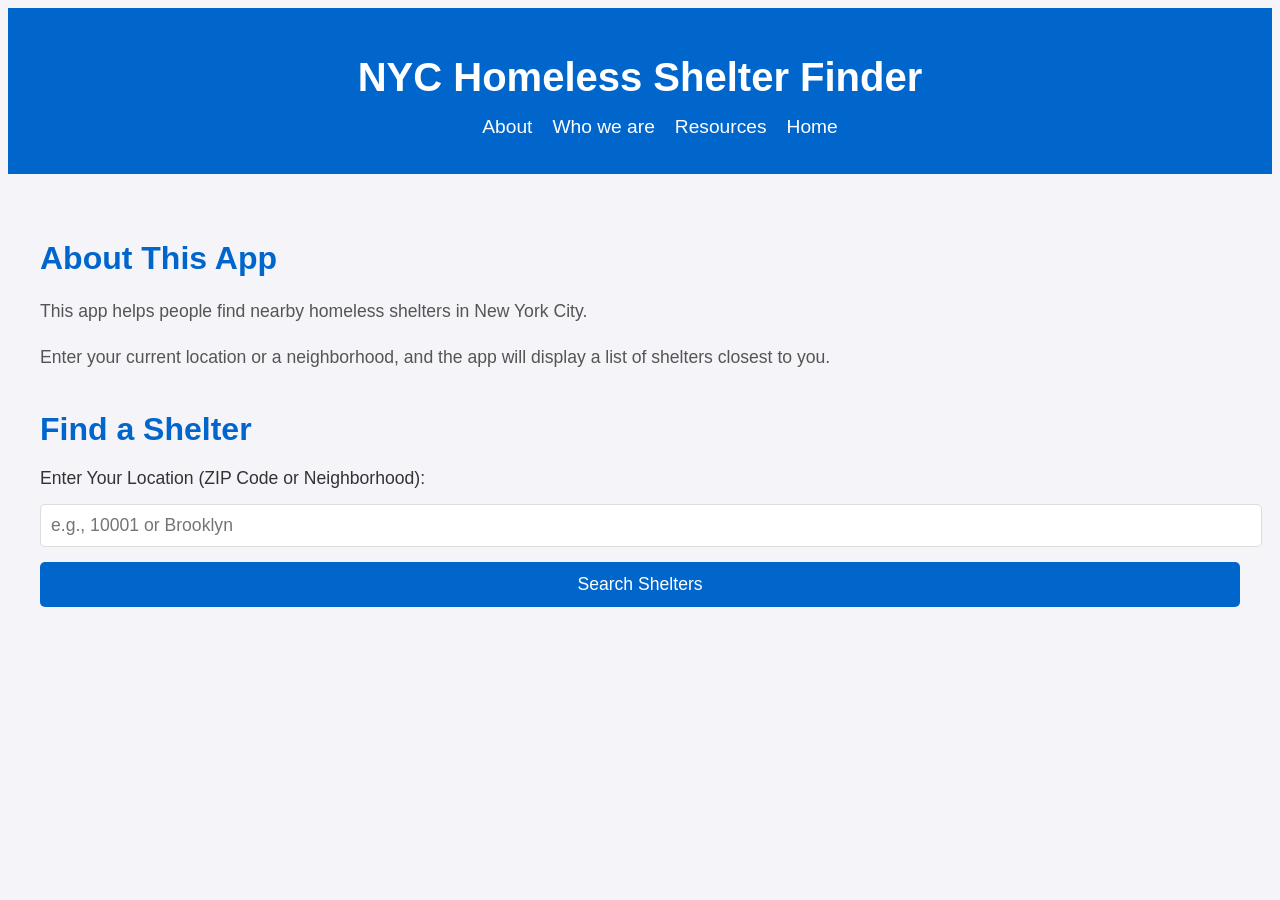
==== index.html @ ac1ae0fd "a" ====
<!DOCTYPE html>
<html lang="en">

<head>
 
  <link rel="stylesheet" href="style.css" />
<body>

    <!-- Header Section -->
    <header>
        <div class="logo">
            <h1>NYC Homeless Shelter Finder</h1>
        </div>
        <nav class="navbar">
        <ul>
       <li><a href="About.html">About</a></li>
        <li><a href="Org.html">Who we are</a></li>
        <li><a href="Resources.html">Resources</a></li>
        <li><a href="index.html">Home</a></li>
        </ul> 
        </nav>
    </header>

    <main>
        <section id="about">
            <h2>About This App</h2>
            <p>This app helps people find nearby homeless shelters in New York City.</p>
            <p>Enter your current location or a neighborhood, and the app will display a list of shelters closest to you.</p>
        </section>

        <section id="search">
            <h2>Find a Shelter</h2>
            <form id="shelter-form">
                <label for="location">Enter Your Location (ZIP Code or Neighborhood):</label>
                <input type="text" id="location" placeholder="e.g., 10001 or Brooklyn" required>

                <button type="submit">Search Shelters</button>
            </form>

<script src="script.js" ></script>

</body>

</html>
---- style.css ----
{
    margin: 0;
    padding: 0;
    box-sizing: border-box;
}

body {
    font-family: 'Arial', sans-serif;
    background-color: #f4f4f9;
    color: #333;
}

/* Header Section */
header {
    background-color: #0066cc;
    color: white;
    padding: 20px 0;
    text-align: center;
}

header .logo h1 {
    font-size: 2.5rem;
    margin-bottom: 10px;
}

header nav ul {
    list-style-type: none;
    display: flex;
    justify-content: center;
    gap: 20px;
}

header nav ul li {
    display: inline-block;
}

header nav ul li a {
    color: white;
    text-decoration: none;
    font-size: 1.2rem;
    transition: color 0.3s ease;
}

header nav ul li a:hover {
    color: #ffcc00;
}

/* Main Content Sections */
main {
    max-width: 1200px;
    margin: 0 auto;
    padding: 40px 20px;
}

section {
    margin-bottom: 40px;
}

h2 {
    font-size: 2rem;
    color: #0066cc;
    margin-bottom: 20px;
}

h3 {
    font-size: 1.5rem;
    margin-bottom: 10px;
}

/* About Section */
#about p {
    font-size: 1.1rem;
    line-height: 1.6;
    color: #555;
}

/* Search Section */
#search form {
    display: flex;
    flex-direction: column;
    gap: 15px;
}

#search form label {
    font-size: 1.1rem;
}

#search form input {
    padding: 10px;
    font-size: 1.1rem;
    border: 1px solid #ddd;
    border-radius: 5px;
    width: 100%;
}

#search form button {
    background-color: #0066cc;
    color: white;
    padding: 12px 20px;
    font-size: 1.1rem;
    border: none;
    border-radius: 5px;
    cursor: pointer;
    transition: background-color 0.3s ease;
}

#search form button:hover {
    background-color: #005bb5;
}

#shelter-list ul {
    list-style-type: none;
    margin-top: 20px;
    padding: 0;
}

#shelter-list ul li {
    padding: 10px;
    background-color: #fff;
    border-radius: 5px;
    border: 1px solid #ddd;
    margin-bottom: 10px;
}

#shelter-list ul li a {
    text-decoration: none;
    color: #0066cc;
    font-weight: bold;
}

#shelter-list ul li a:hover {
    color: #ffcc00;
}

/* Resources Section */
#resources ul {
    list-style-type: none;
    padding: 0;
}

#resources ul li {
    margin-bottom: 10px;
}

#resources ul li a {
    color: #0066cc;
    font-size: 1.1rem;
    text-decoration: none;
    transition: color 0.3s ease;
}

#resources ul li a:hover {
    color: #ffcc00;
}

/* Footer */
footer {
    background-color: #333;
    color: white;
    text-align: center;
    padding: 20px;
    margin-top: 40px;
}

footer p {
    font-size: 1rem;
}

/* Responsive Design */
@media screen and (max-width: 768px) {
    header nav ul {
        flex-direction: column;
        gap: 10px;
    }

    #search form {
        flex-direction: column;
    }

    #search form button {
        width: 100%;
    }
}
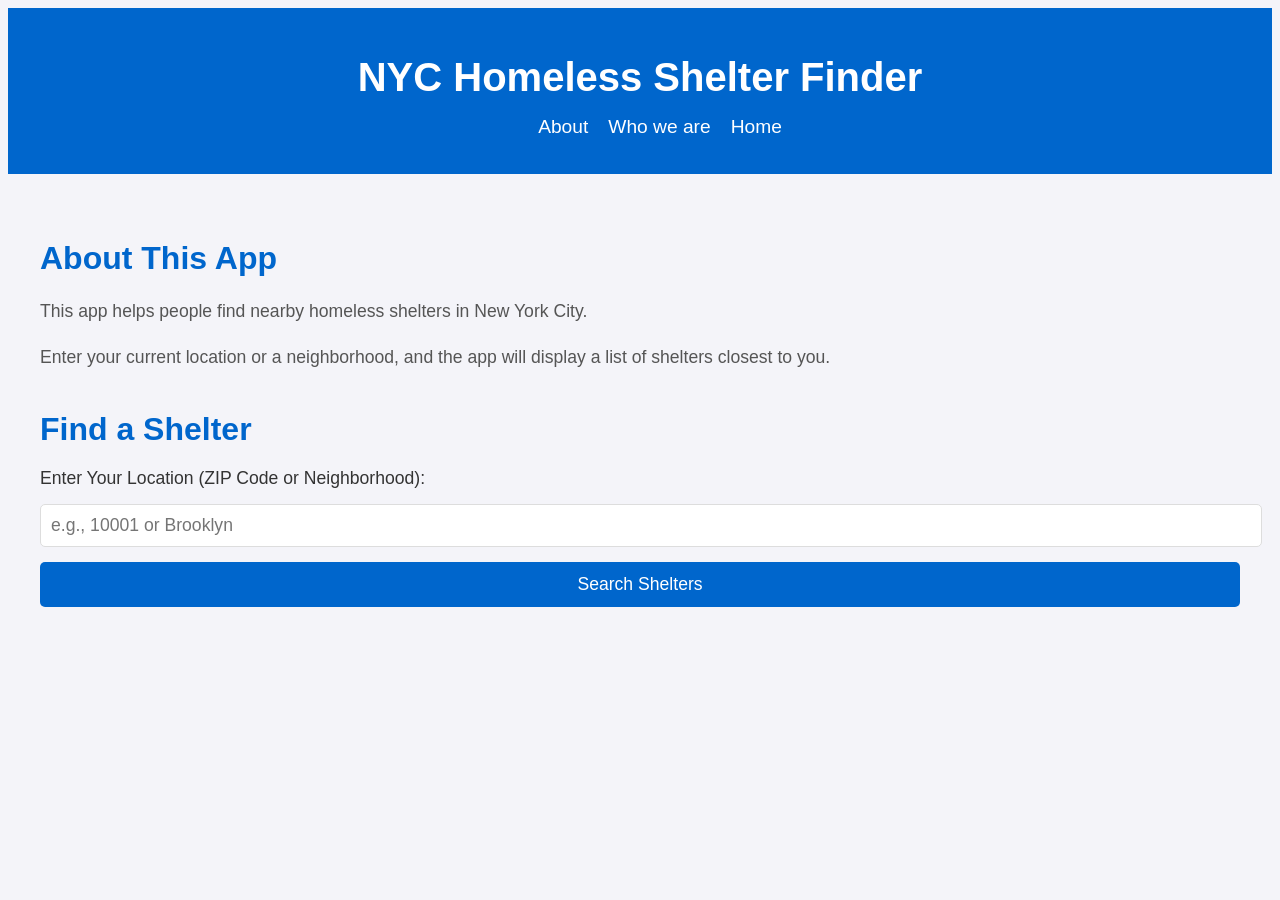
==== commit eb577fb1: "a" ====
--- a/index.html
+++ b/index.html
@@ -15,7 +15,6 @@
         <ul>
        <li><a href="About.html">About</a></li>
         <li><a href="Org.html">Who we are</a></li>
-        <li><a href="Resources.html">Resources</a></li>
         <li><a href="index.html">Home</a></li>
         </ul> 
         </nav>
@@ -25,7 +24,7 @@
         <section id="about">
             <h2>About This App</h2>
             <p>This app helps people find nearby homeless shelters in New York City.</p>
-            <p>Enter your current location or a neighborhood, and the app will display a list of shelters closest to you.</p>
+            <p>Enter your current location or a neighborhood, and the app will display a list of shelters closest to you. </p>
         </section>
 
         <section id="search">
--- a/style.css
+++ b/style.css
@@ -67,14 +67,14 @@
     margin-bottom: 10px;
 }
 
-/* About Section */
+
 #about p {
     font-size: 1.1rem;
     line-height: 1.6;
     color: #555;
 }
 
-/* Search Section */
+
 #search form {
     display: flex;
     flex-direction: column;
@@ -132,7 +132,7 @@
     color: #ffcc00;
 }
 
-/* Resources Section */
+
 #resources ul {
     list-style-type: none;
     padding: 0;
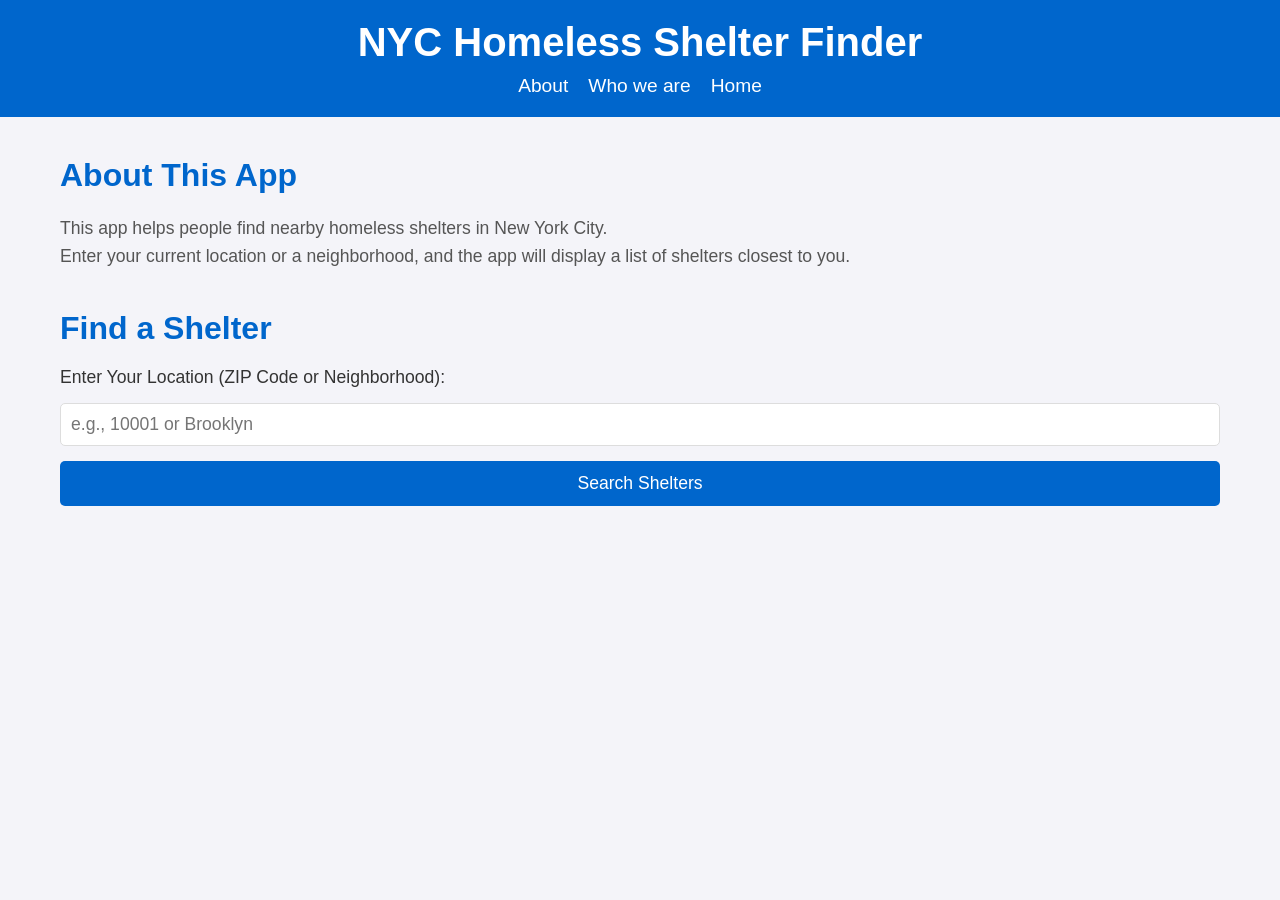
==== commit bb072f7f: "update" ====
--- a/index.html
+++ b/index.html
@@ -2,7 +2,7 @@
 <html lang="en">
 
 <head>
- 
+ <meta charset="UTF-8">
   <link rel="stylesheet" href="style.css" />
 <body>
 
@@ -34,8 +34,21 @@
                 <input type="text" id="location" placeholder="e.g., 10001 or Brooklyn" required>
 
                 <button type="submit">Search Shelters</button>
+
+                
             </form>
+            
+    <meta name="viewport" content="width=device-width, initial-scale=1.0">
+    <title>MapBox I: Display A Map</title>
+    <link href="https://api.mapbox.com/mapbox-gl-js/v3.9.4/mapbox-gl.css" rel="stylesheet">
+    <script src="https://api.mapbox.com/mapbox-gl-js/v3.9.4/mapbox-gl.js"></script>
+    <link href="src/css/style.css" rel="stylesheet" type="text/css" />
 
+    
+    <main id="map"></main>
+
+
+<script src="env.js"></script>
 <script src="script.js" ></script>
 
 </body>
--- a/style.css
+++ b/style.css
@@ -1,21 +1,23 @@
- {
+ * {
     margin: 0;
     padding: 0;
     box-sizing: border-box;
 }
 
 body {
-    font-family: 'Arial', sans-serif;
+    font-family: Arial, sans-serif;
     background-color: #f4f4f9;
     color: #333;
 }
 
-/* Header Section */
+/* =========================
+   Header
+========================= */
 header {
     background-color: #0066cc;
-    color: white;
+    color: #fff;
+    text-align: center;
     padding: 20px 0;
-    text-align: center;
 }
 
 header .logo h1 {
@@ -23,29 +25,32 @@
     margin-bottom: 10px;
 }
 
+/* Navigation */
 header nav ul {
-    list-style-type: none;
+    list-style: none;
     display: flex;
     justify-content: center;
     gap: 20px;
 }
 
-header nav ul li {
+header nav li {
     display: inline-block;
 }
 
-header nav ul li a {
-    color: white;
+header nav a {
+    color: #fff;
     text-decoration: none;
     font-size: 1.2rem;
     transition: color 0.3s ease;
 }
 
-header nav ul li a:hover {
+header nav a:hover {
     color: #ffcc00;
 }
 
-/* Main Content Sections */
+/* =========================
+   Layout
+========================= */
 main {
     max-width: 1200px;
     margin: 0 auto;
@@ -56,6 +61,9 @@
     margin-bottom: 40px;
 }
 
+/* =========================
+   Typography
+========================= */
 h2 {
     font-size: 2rem;
     color: #0066cc;
@@ -67,96 +75,101 @@
     margin-bottom: 10px;
 }
 
-
 #about p {
     font-size: 1.1rem;
     line-height: 1.6;
     color: #555;
 }
 
-
+/* =========================
+   Form (Search)
+========================= */
 #search form {
     display: flex;
     flex-direction: column;
     gap: 15px;
 }
 
-#search form label {
+#search label {
     font-size: 1.1rem;
 }
 
-#search form input {
+#search input {
+    width: 100%;
     padding: 10px;
     font-size: 1.1rem;
     border: 1px solid #ddd;
     border-radius: 5px;
-    width: 100%;
 }
 
-#search form button {
-    background-color: #0066cc;
-    color: white;
+#search button {
     padding: 12px 20px;
     font-size: 1.1rem;
+    background-color: #0066cc;
+    color: #fff;
     border: none;
     border-radius: 5px;
     cursor: pointer;
     transition: background-color 0.3s ease;
 }
 
-#search form button:hover {
+#search button:hover {
     background-color: #005bb5;
 }
 
-#shelter-list ul {
-    list-style-type: none;
-    margin-top: 20px;
+/* =========================
+   Lists (Shelters & Resources)
+========================= */
+ul {
+    list-style: none;
     padding: 0;
 }
 
-#shelter-list ul li {
+/* Shelter List */
+#shelter-list ul {
+    margin-top: 20px;
+}
+
+#shelter-list li {
+    margin-bottom: 10px;
     padding: 10px;
     background-color: #fff;
+    border: 1px solid #ddd;
     border-radius: 5px;
-    border: 1px solid #ddd;
+}
+
+#shelter-list a {
+    color: #0066cc;
+    font-weight: bold;
+    text-decoration: none;
+}
+
+#shelter-list a:hover {
+    color: #ffcc00;
+}
+
+/* Resources */
+#resources li {
     margin-bottom: 10px;
 }
 
-#shelter-list ul li a {
-    text-decoration: none;
-    color: #0066cc;
-    font-weight: bold;
-}
-
-#shelter-list ul li a:hover {
-    color: #ffcc00;
-}
-
-
-#resources ul {
-    list-style-type: none;
-    padding: 0;
-}
-
-#resources ul li {
-    margin-bottom: 10px;
-}
-
-#resources ul li a {
+#resources a {
     color: #0066cc;
     font-size: 1.1rem;
     text-decoration: none;
     transition: color 0.3s ease;
 }
 
-#resources ul li a:hover {
+#resources a:hover {
     color: #ffcc00;
 }
 
-/* Footer */
+/* =========================
+   Footer
+========================= */
 footer {
     background-color: #333;
-    color: white;
+    color: #fff;
     text-align: center;
     padding: 20px;
     margin-top: 40px;
@@ -166,18 +179,16 @@
     font-size: 1rem;
 }
 
-/* Responsive Design */
-@media screen and (max-width: 768px) {
+/* =========================
+   Responsive
+========================= */
+@media (max-width: 768px) {
     header nav ul {
         flex-direction: column;
         gap: 10px;
     }
 
-    #search form {
-        flex-direction: column;
-    }
-
-    #search form button {
+    #search button {
         width: 100%;
     }
 }
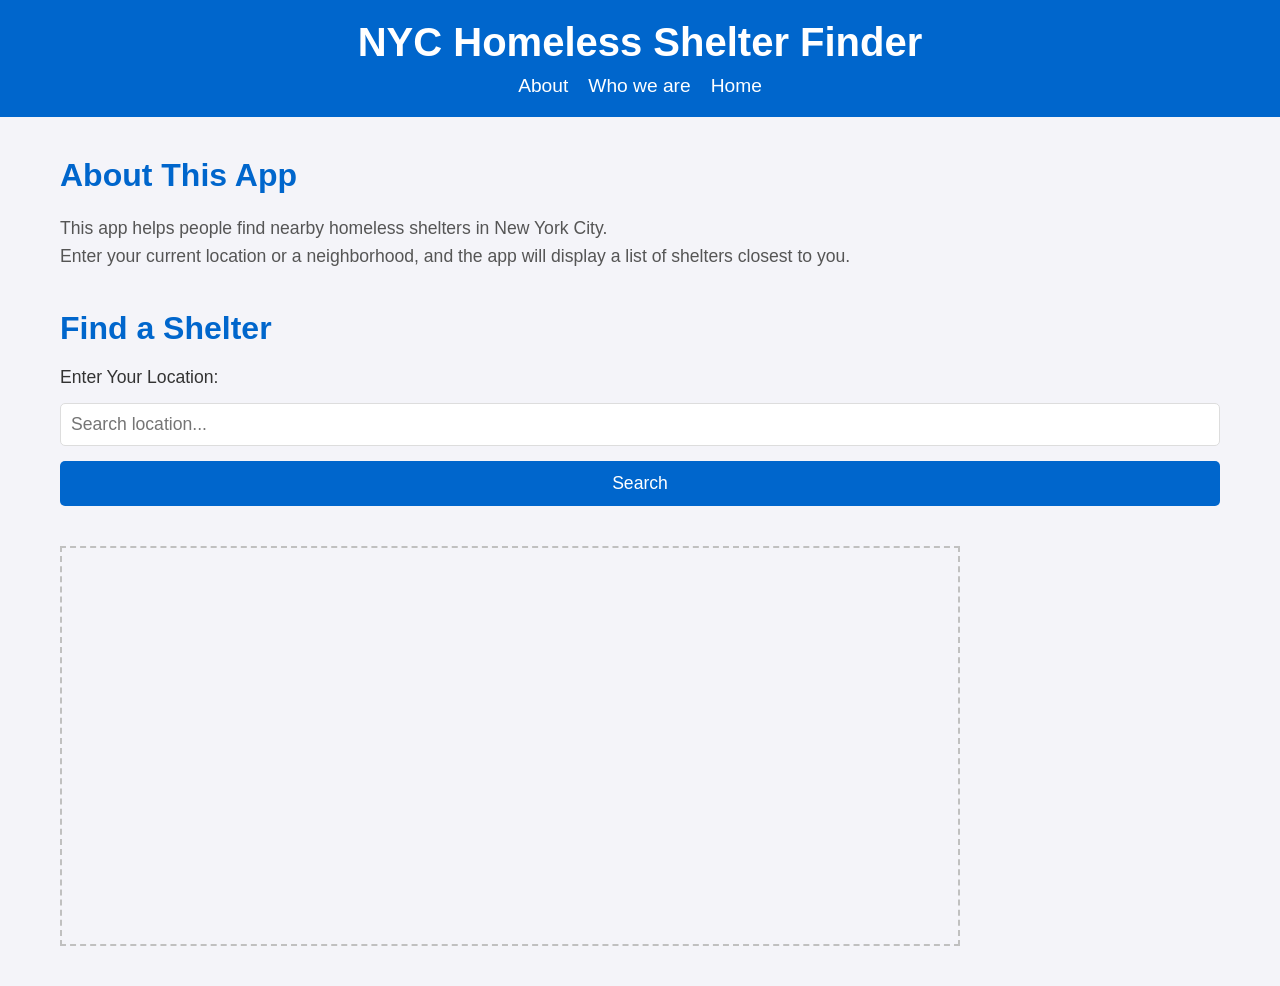
==== commit 2e6ce918: "update" ====
--- a/index.html
+++ b/index.html
@@ -2,55 +2,57 @@
 <html lang="en">
 
 <head>
- <meta charset="UTF-8">
+  <meta charset="UTF-8">
+  <meta name="viewport" content="width=device-width, initial-scale=1.0">
+  <title>NYC Homeless Shelter Finder</title>
+
   <link rel="stylesheet" href="style.css" />
+
+  <link href="https://api.mapbox.com/mapbox-gl-js/v3.9.4/mapbox-gl.css" rel="stylesheet">
+  <link href="https://api.mapbox.com/mapbox-gl-js/plugins/mapbox-gl-geocoder/v5.0.0/mapbox-gl-geocoder.css" rel="stylesheet">
+
+  <script src="https://api.mapbox.com/mapbox-gl-js/v3.9.4/mapbox-gl.js"></script>
+  <script src="https://api.mapbox.com/mapbox-gl-js/plugins/mapbox-gl-geocoder/v5.0.0/mapbox-gl-geocoder.min.js"></script>
+</head>
+
 <body>
 
-    <!-- Header Section -->
-    <header>
-        <div class="logo">
-            <h1>NYC Homeless Shelter Finder</h1>
-        </div>
-        <nav class="navbar">
-        <ul>
-       <li><a href="About.html">About</a></li>
-        <li><a href="Org.html">Who we are</a></li>
-        <li><a href="index.html">Home</a></li>
-        </ul> 
-        </nav>
-    </header>
+<header>
+  <div class="logo">
+    <h1>NYC Homeless Shelter Finder</h1>
+  </div>
+  <nav class="navbar">
+    <ul>
+      <li><a href="About.html">About</a></li>
+      <li><a href="Org.html">Who we are</a></li>
+      <li><a href="index.html">Home</a></li>
+    </ul> 
+  </nav>
+</header>
 
-    <main>
-        <section id="about">
-            <h2>About This App</h2>
-            <p>This app helps people find nearby homeless shelters in New York City.</p>
-            <p>Enter your current location or a neighborhood, and the app will display a list of shelters closest to you. </p>
-        </section>
+<main>
+  <section id="about">
+    <h2>About This App</h2>
+    <p>This app helps people find nearby homeless shelters in New York City.</p>
+    <p>Enter your current location or a neighborhood, and the app will display a list of shelters closest to you.</p>
+  </section>
 
-        <section id="search">
-            <h2>Find a Shelter</h2>
-            <form id="shelter-form">
-                <label for="location">Enter Your Location (ZIP Code or Neighborhood):</label>
-                <input type="text" id="location" placeholder="e.g., 10001 or Brooklyn" required>
+  <section id="search">
+    <h2>Find a Shelter</h2>
+    <form id="shelter-form">
+      <label for="location">Enter Your Location:</label>
+      <input type="text" id="location" placeholder="Search location..." required>
+      <button type="submit">Search</button>
+    </form>
+  </section>
 
-                <button type="submit">Search Shelters</button>
+  <div id="geocoder"></div>
 
-                
-            </form>
-            
-    <meta name="viewport" content="width=device-width, initial-scale=1.0">
-    <title>MapBox I: Display A Map</title>
-    <link href="https://api.mapbox.com/mapbox-gl-js/v3.9.4/mapbox-gl.css" rel="stylesheet">
-    <script src="https://api.mapbox.com/mapbox-gl-js/v3.9.4/mapbox-gl.js"></script>
-    <link href="src/css/style.css" rel="stylesheet" type="text/css" />
-
-    
-    <main id="map"></main>
-
+  <div id="map"></div>
+</main>
 
 <script src="env.js"></script>
-<script src="script.js" ></script>
+<script src="script.js"></script>
 
 </body>
-
 </html>
--- a/style.css
+++ b/style.css
@@ -4,15 +4,32 @@
     box-sizing: border-box;
 }
 
+#map {
+    width: 900px;
+    height: 400px;
+    border: 2px dashed silver;
+}
+
+
+.image-container {
+    display: flex;
+    justify-content: center; 
+    align-items: center;     
+    height: 100vh;           
+}
+
+.shelter-image {
+    width: 70%;
+    height: auto;
+    border-radius: 5px;
+}
 body {
     font-family: Arial, sans-serif;
     background-color: #f4f4f9;
     color: #333;
 }
 
-/* =========================
-   Header
-========================= */
+
 header {
     background-color: #0066cc;
     color: #fff;
@@ -25,7 +42,6 @@
     margin-bottom: 10px;
 }
 
-/* Navigation */
 header nav ul {
     list-style: none;
     display: flex;
@@ -48,9 +64,6 @@
     color: #ffcc00;
 }
 
-/* =========================
-   Layout
-========================= */
 main {
     max-width: 1200px;
     margin: 0 auto;
@@ -61,9 +74,7 @@
     margin-bottom: 40px;
 }
 
-/* =========================
-   Typography
-========================= */
+
 h2 {
     font-size: 2rem;
     color: #0066cc;
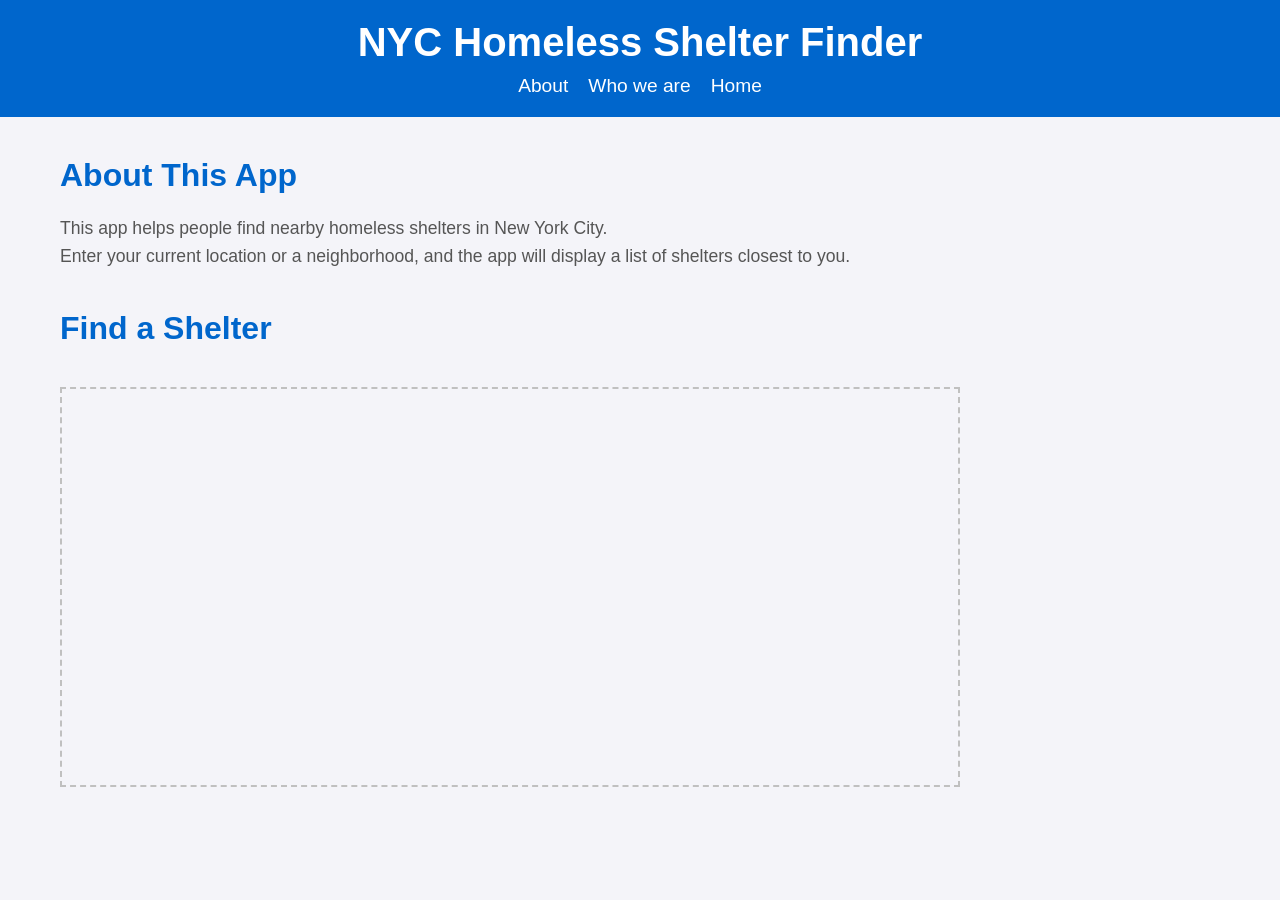
==== commit 6fb2b57e: "update" ====
--- a/index.html
+++ b/index.html
@@ -39,11 +39,7 @@
 
   <section id="search">
     <h2>Find a Shelter</h2>
-    <form id="shelter-form">
-      <label for="location">Enter Your Location:</label>
-      <input type="text" id="location" placeholder="Search location..." required>
-      <button type="submit">Search</button>
-    </form>
+  
   </section>
 
   <div id="geocoder"></div>
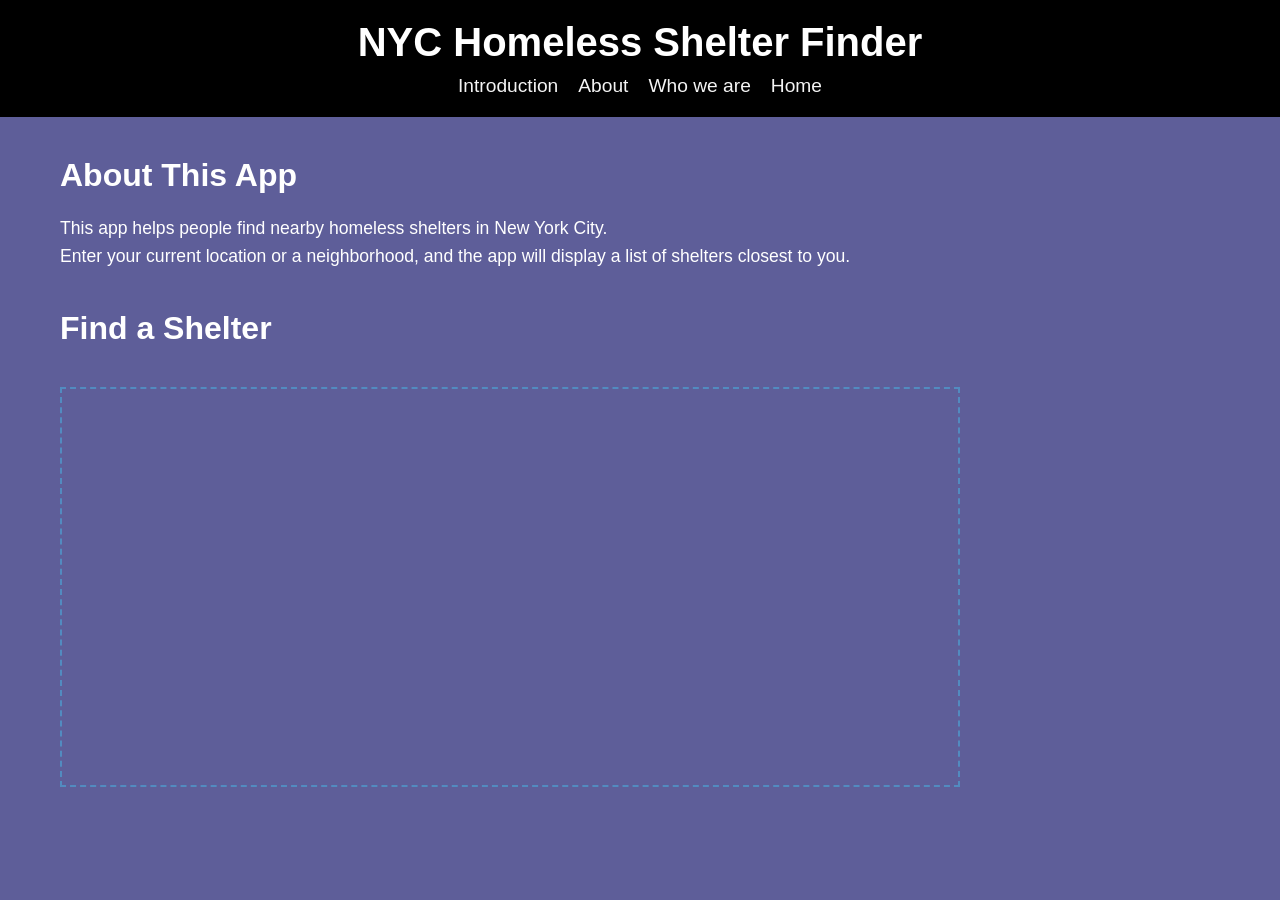
==== commit f529b618: "vro" ====
--- a/index.html
+++ b/index.html
@@ -23,6 +23,7 @@
   </div>
   <nav class="navbar">
     <ul>
+      <li><a href="intro.html">Introduction</a></li>
       <li><a href="About.html">About</a></li>
       <li><a href="Org.html">Who we are</a></li>
       <li><a href="index.html">Home</a></li>
--- a/style.css
+++ b/style.css
@@ -7,7 +7,7 @@
 #map {
     width: 900px;
     height: 400px;
-    border: 2px dashed silver;
+    border: 2px dashed rgb(82, 139, 192);
 }
 
 
@@ -25,14 +25,14 @@
 }
 body {
     font-family: Arial, sans-serif;
-    background-color: #f4f4f9;
-    color: #333;
+    background-color: #363680cc;
+    color: #f0f0f0;
 }
 
 
 header {
-    background-color: #0066cc;
-    color: #fff;
+    background-color: #000000;
+    color: #ffffff;
     text-align: center;
     padding: 20px 0;
 }
@@ -54,14 +54,14 @@
 }
 
 header nav a {
-    color: #fff;
+    color: #f4f4f4;
     text-decoration: none;
     font-size: 1.2rem;
     transition: color 0.3s ease;
 }
 
 header nav a:hover {
-    color: #ffcc00;
+    color: #3772b6;
 }
 
 main {
@@ -77,7 +77,7 @@
 
 h2 {
     font-size: 2rem;
-    color: #0066cc;
+    color: #ffffff;
     margin-bottom: 20px;
 }
 
@@ -89,7 +89,7 @@
 #about p {
     font-size: 1.1rem;
     line-height: 1.6;
-    color: #555;
+    color: #ffffff;
 }
 
 /* =========================
@@ -116,7 +116,7 @@
 #search button {
     padding: 12px 20px;
     font-size: 1.1rem;
-    background-color: #0066cc;
+    background-color: #295683;
     color: #fff;
     border: none;
     border-radius: 5px;
@@ -125,7 +125,7 @@
 }
 
 #search button:hover {
-    background-color: #005bb5;
+    background-color: #4a6c9d;
 }
 
 /* =========================
@@ -150,7 +150,7 @@
 }
 
 #shelter-list a {
-    color: #0066cc;
+    color: #c4cbd2;
     font-weight: bold;
     text-decoration: none;
 }
@@ -159,28 +159,13 @@
     color: #ffcc00;
 }
 
-/* Resources */
-#resources li {
-    margin-bottom: 10px;
-}
-
-#resources a {
-    color: #0066cc;
-    font-size: 1.1rem;
-    text-decoration: none;
-    transition: color 0.3s ease;
-}
-
-#resources a:hover {
-    color: #ffcc00;
-}
 
 /* =========================
    Footer
 ========================= */
 footer {
-    background-color: #333;
-    color: #fff;
+    background-color: #5e4747;
+    color: #956a6a;
     text-align: center;
     padding: 20px;
     margin-top: 40px;
@@ -202,4 +187,25 @@
     #search button {
         width: 100%;
     }
+    
+}
+body {
+  background-image: url('https://static.vecteezy.com/system/resources/thumbnails/072/122/613/small/black-background-with-a-light-shining-on-it-free-photo.jpg');
+  background-size: cover;          
+  background-position: center;    
+  background-repeat: no-repeat;    
+  background-attachment: fixed;    
+  height: 100vh;                   
+  margin: 0;                       
+}
+
+.image-container {
+  display: flex;            
+  justify-content: center;   
+  gap: 10px;                 
+}
+
+.image-container img {
+  width: 500px;              
+  height: auto;
 }
